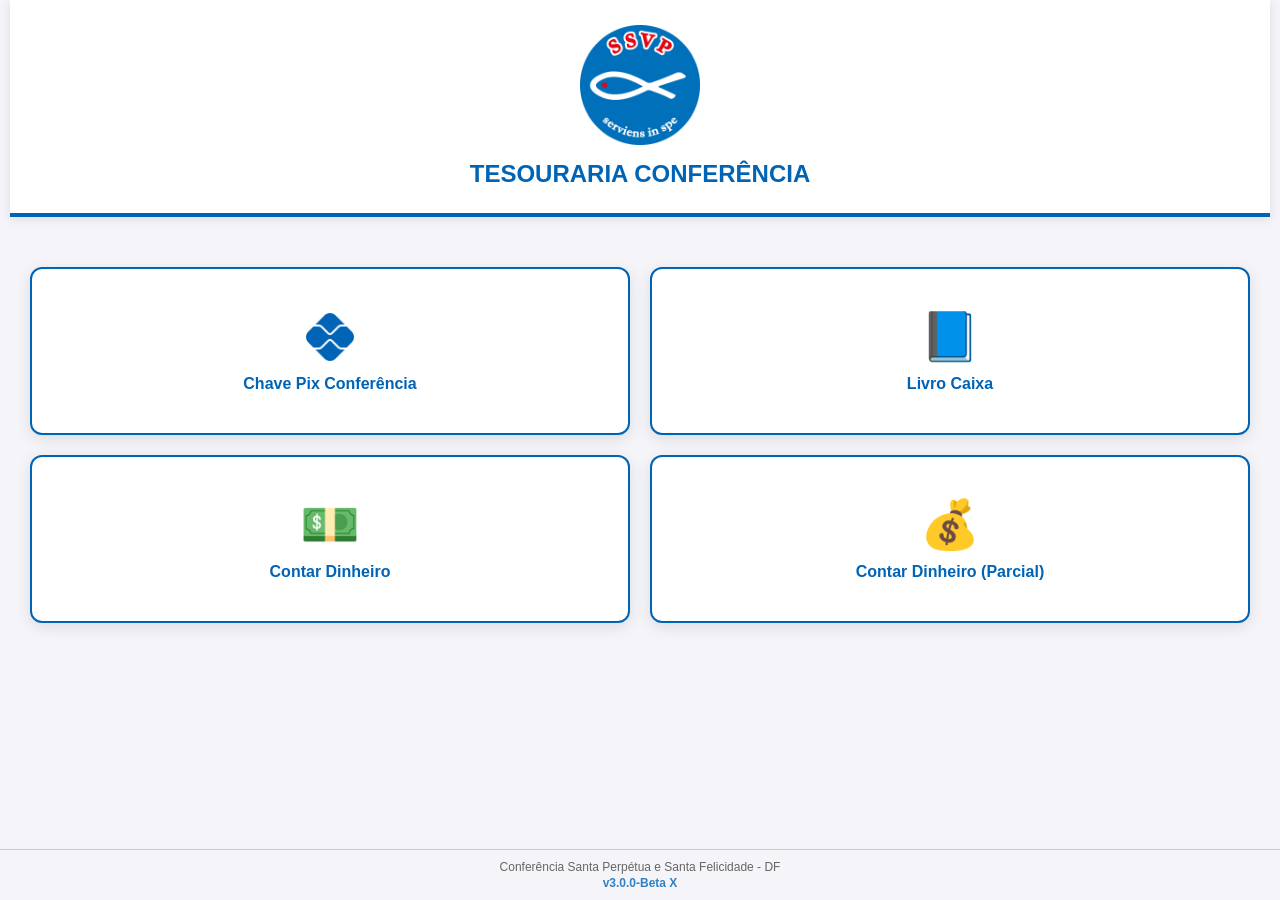
==== index.html @ cc9f3b6e "Incluir o campo beneficiario 2 para que conste na chave PIX digitada ou QR Code" ====
<!DOCTYPE html>
<html lang="pt-br">
<head>
    <meta charset="UTF-8">
    <meta name="mobile-web-app-capable" content="yes">
    <meta name="theme-color" content="#0064b6">
    <meta name="viewport" content="width=device-width, initial-scale=1.0">

    <link rel="icon" type="image/x-icon" href="assets/icons/favicon.ico">
    <!--<link rel="icon" type="image/png" href="assets/icons/favicon.ico">-->
    
    <link rel="apple-touch-icon" href="assets/icons/logo-ssvp-transparente-st_192x192.png">
    <meta name="apple-mobile-web-app-title" content="Tesouraria Conferência">
    <meta name="apple-mobile-web-app-status-bar-style" content="black-translucent">

    <link rel="manifest" href="manifest.json">
    
    <title>Tesouraria Conferência</title>

    <link rel="stylesheet" href="css/base.css">
    <link rel="stylesheet" href="css/layout.css">

    <style>
        .menu-grid {
            display: grid;
            grid-template-columns: 1fr 1fr;
            gap: 20px;
            padding: 20px;
            margin-top: 30px;
        }
        .menu-card {
            background: white;
            border-radius: 12px;
            padding: 40px 10px;
            text-align: center;
            box-shadow: 0 4px 15px rgba(0,0,0,0.1);
            text-decoration: none;
            color: #0064b6;
            font-weight: bold;
            border: 2px solid #0064b6;
        }
        /*.icon-box { font-size: 3rem; margin-bottom: 10px; }*/
        /* Pequeno ajuste na icon-box para centralizar imagens e emojis igualmente */
        .icon-box { 
            font-size: 3rem; 
            margin-bottom: 10px; 
            display: flex;
            justify-content: center;
            align-items: center;
            height: 3.5rem; /* Altura fixa para manter o alinhamento dos textos */
        }
        /* Ajuste para que a imagem do PIX siga o tamanho dos emojis */
        .menu-icon-img {
            width: 3rem;  /* Mesma largura do font-size do icon-box */
            height: 3rem; /* Mesma altura para manter a proporção */
            object-fit: contain;
            vertical-align: middle;
        }
    </style>
</head>
<body>
    <header class="header-principal">
        <div class="header-container-flex">
            <img src="assets/icons/logo-ssvp-global.png" 
                alt="Logo SSVP" 
                class="logo-principal-ssvp">
            
            <div class="header-titulos">
                <h1>Tesouraria Conferência</h1>
                <!--<p>Conferência Santas Perpétua e Felicidade</p>-->
            </div>
        </div>
    </header>

    <main class="menu-grid">
        <a href="chave-pix.html" class="menu-card">
            <div class="icon-box">
                <img src="assets/icons/icons8-pix-50.png" alt="Ícone PIX" class="menu-icon-img">
            </div>
            <span>Chave Pix Conferência</span>
        </a>
        <a href="caixa.html" class="menu-card">
            <div class="icon-box">📘</div>
            <span>Livro Caixa</span>
        </a>
        <a href="contador.html" class="menu-card">
            <div class="icon-box">💵</div>
            <span>Contar Dinheiro</span>
        </a>
        <a href="contador-parcial.html" class="menu-card">
            <div class="icon-box">💰</div>
            <span>Contar Dinheiro (Parcial)</span>
        </a>
    </main>

    <footer class="footer-fixo">
        <div class="footer-content">
            <span>Conferência Santa Perpétua e Santa Felicidade - DF</span>
            <span class="version-tag">v3.0.0-Beta X</span>
        </div>
    </footer>
</body>
</html>
---- css/base.css ----
/*Configurações globais, variáveis e o "esqueleto" básico.*/
:root {
    --primary-blue: #0064b6;
    --error-red: #f56363;
    --bg-gray: #f4f4f9;
    --border-color: #ccc;
}

/* Impede o zoom automático no iOS em campos de formulário */
@media screen and (max-width: 768px) {
    input, select, textarea {
        font-size: 16px !important;
    }
}

body {
    font-family: 'Segoe UI', Tahoma, Geneva, Verdana, sans-serif;
    background-color: var(--bg-gray);
    margin: 0; 
    padding: 10px;
    color: #333;
    padding-bottom: 90px; /* Ajustado para dar folga ao rodapé fixo */
    
    /* Adiciona um preenchimento extra no topo apenas para iPhones */
    padding-top: env(safe-area-inset-top);
}

#message { 
    color: var(--error-red); 
    text-align: center; 
    margin: 10px 0;
    font-weight: bold;
    min-height: 1.2em; /* Mantém o espaço reservado mesmo vazia */
    padding: 0 10px;
    white-space: pre-line;
}
---- css/layout.css ----
/*Cabeçalho, Rodapé e o posicionamento das grandes seções.*/
header {
    display: flex;
    padding: 10px;
}


/* Header Especial da Página Inicial */
.header-principal {
    background-color: #ffffff; /* Fundo branco para destacar a logo colorida */
    padding: 25px 15px;
    border-bottom: 4px solid #0064b6; /* Linha azul característica no rodapé do header */
    text-align: center;
    box-shadow: 0 2px 10px rgba(0,0,0,0.1);
    justify-content: center; /* Centraliza horizontalmente o conteúdo */
}

.header-container-flex {
    display: flex;
    flex-direction: column; /* Organiza logo em cima e texto embaixo no mobile */
    align-items: center;
    gap: 15px;
}

.logo-principal-ssvp {
    width: 120px; /* Tamanho ideal para destaque sem ocupar a tela toda */
    height: auto;
}

.header-titulos h1 {
    color: #0064b6;
    margin: 0;
    font-size: 1.5rem;
    font-weight: 800;
    text-transform: uppercase;
}

.header-titulos p {
    color: #555;
    margin: 5px 0 0 0;
    font-size: 1rem;
    font-weight: 500;
}

.header-content {
    display: flex;
    align-items: center;
    justify-content: space-between; /* Empurra o ícone para a direita */
    width: 100%;
    padding: 0 10px; /* Pequeno respiro nas bordas */
}

.header-icon {
    width: 31px;
    height: 31px;
    border-radius: 4px;
}

.home-link {
    display: inline-flex !important; /* Força a exibição */
    align-items: center;
    justify-content: center;
    min-width: 44px;  /* Área mínima de toque recomendada pela Apple/Google */
    min-height: 44px;
    margin-left: 10px;
    z-index: 999;     /* Garante que fique acima de outros elementos */
}

.home-icon {
    /* Você pode usar um emoji ou se preferir uma imagem */
    filter: drop-shadow(0px 1px 2px rgba(0,0,0,0.2));
}

/* Cor oficial da SSVP no preenchimento do SVG 
.home-icon-svg path {
    fill: #0064b6; 
}*/

.home-icon-svg {
    display: block !important;
    width: 28px;
    height: 28px;
}

.home-icon-svg path {
    fill: #0064b6 !important; 
}

/* Feedback visual simples ao tocar/clicar */
.home-link:active .home-icon-svg {
    transform: scale(0.9); /* Pequeno encolhimento ao tocar */
    opacity: 0.8;
}

.header-content h2 {
    flex-grow: 1; /* Faz o título ocupar o espaço restante */
    margin-left: 10px;
    font-size: 1.2rem; /* Ajuste o tamanho se necessário para mobile */
}

header h2 {
    margin: 0;
    font-size: 1.3em;
    color: var(--primary-blue);
}

.footer-fixo {
    position: fixed;
    bottom: 0;
    left: 0;
    width: 100%;
    background-color: rgba(244, 244, 249, 0.9);
    border-top: 1px solid var(--border-color);
    padding: 10px 0;
    z-index: 1000;
    backdrop-filter: blur(8px);
    -webkit-backdrop-filter: blur(8px);
}

.footer-content {
    display: flex;
    flex-direction: column;
    align-items: center;
    justify-content: center;
    font-size: 0.75em;
    color: #666;
    gap: 2px;
}

.version-tag {
    font-weight: bold;
    color: var(--primary-blue);
    opacity: 0.8;
}

#container-limpar-inicio {
    display: none; /* O JS mudará para 'block' se houver dados */
    margin-top: -10px;
    margin-bottom: 20px;
    text-align: center;
}
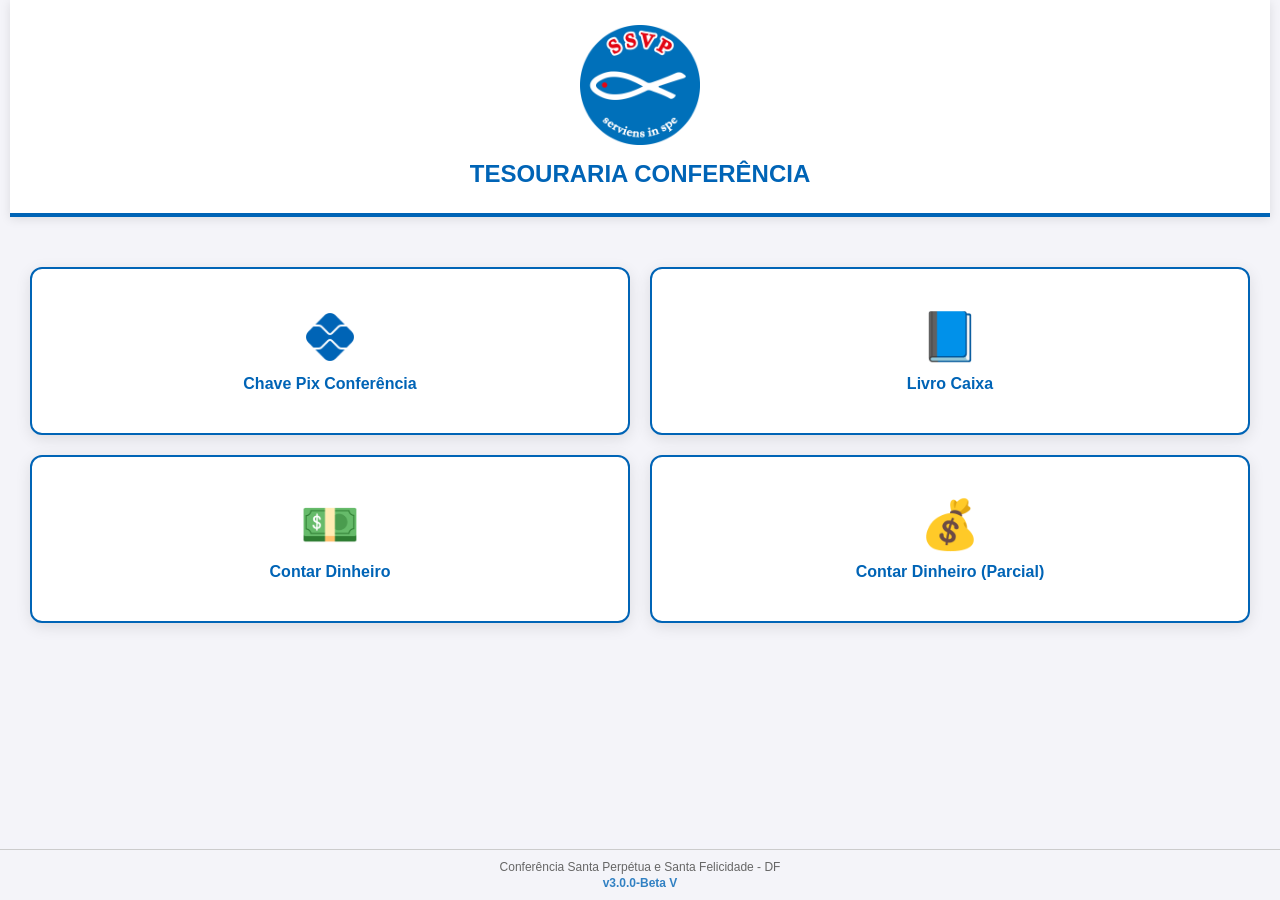
==== commit 6c90c048: "Incluir o campo beneficiario 2 para que conste na chave PIX digitada ou QR Code" ====
--- a/index.html
+++ b/index.html
@@ -96,7 +96,7 @@
     <footer class="footer-fixo">
         <div class="footer-content">
             <span>Conferência Santa Perpétua e Santa Felicidade - DF</span>
-            <span class="version-tag">v3.0.0-Beta X</span>
+            <span class="version-tag">v3.0.0-Beta V</span>
         </div>
     </footer>
 </body>
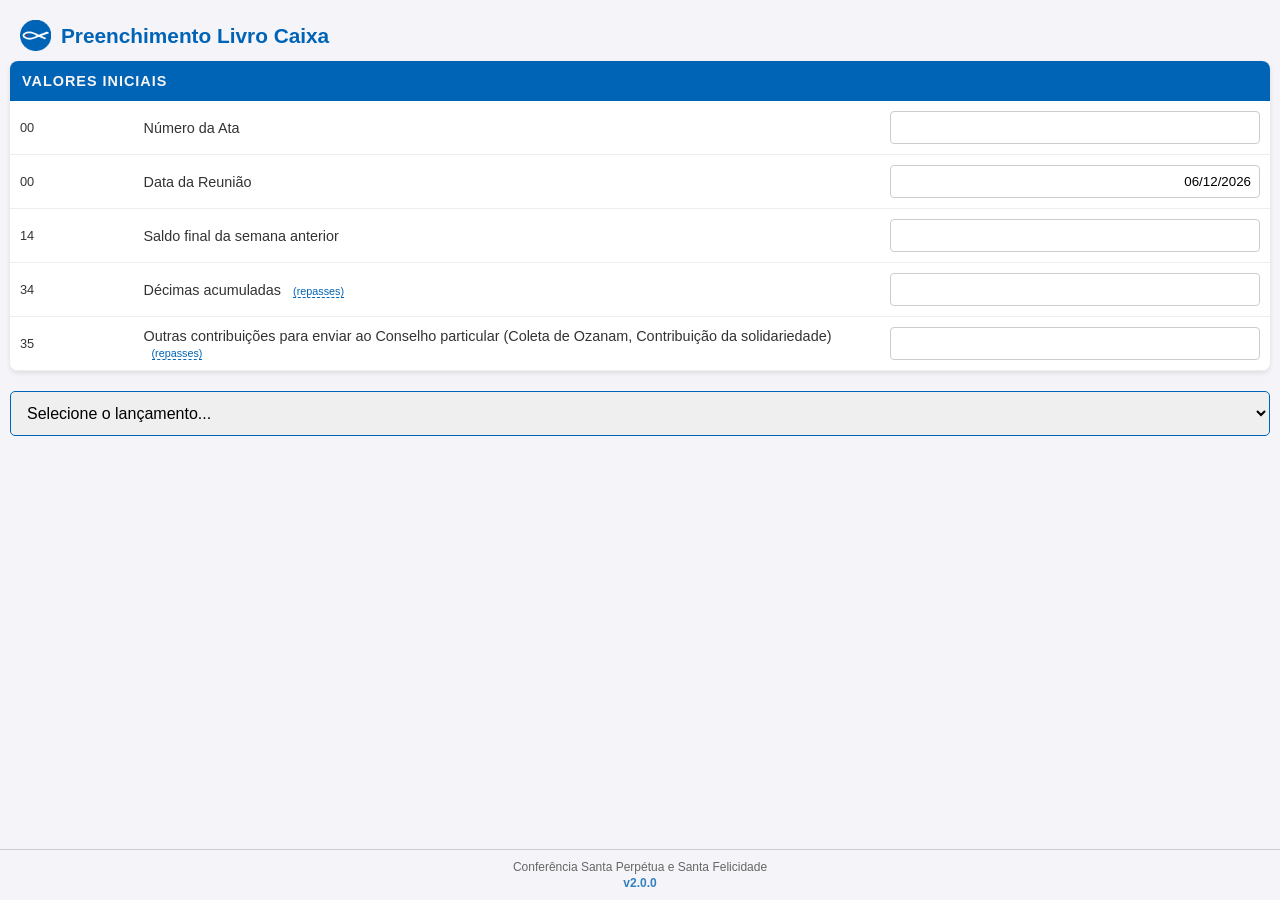
==== commit b9a8f80a: "Revert "Feature/funcionalidade pix"" ====
--- a/index.html
+++ b/index.html
@@ -2,102 +2,330 @@
 <html lang="pt-br">
 <head>
     <meta charset="UTF-8">
-    <meta name="mobile-web-app-capable" content="yes">
-    <meta name="theme-color" content="#0064b6">
     <meta name="viewport" content="width=device-width, initial-scale=1.0">
-
-    <link rel="icon" type="image/x-icon" href="assets/icons/favicon.ico">
-    <!--<link rel="icon" type="image/png" href="assets/icons/favicon.ico">-->
-    
-    <link rel="apple-touch-icon" href="assets/icons/logo-ssvp-transparente-st_192x192.png">
-    <meta name="apple-mobile-web-app-title" content="Tesouraria Conferência">
-    <meta name="apple-mobile-web-app-status-bar-style" content="black-translucent">
-
-    <link rel="manifest" href="manifest.json">
-    
-    <title>Tesouraria Conferência</title>
-
+    <title>Livro Caixa SSVP</title>
     <link rel="stylesheet" href="css/base.css">
     <link rel="stylesheet" href="css/layout.css">
-
-    <style>
-        .menu-grid {
-            display: grid;
-            grid-template-columns: 1fr 1fr;
-            gap: 20px;
-            padding: 20px;
-            margin-top: 30px;
-        }
-        .menu-card {
-            background: white;
-            border-radius: 12px;
-            padding: 40px 10px;
-            text-align: center;
-            box-shadow: 0 4px 15px rgba(0,0,0,0.1);
-            text-decoration: none;
-            color: #0064b6;
-            font-weight: bold;
-            border: 2px solid #0064b6;
-        }
-        /*.icon-box { font-size: 3rem; margin-bottom: 10px; }*/
-        /* Pequeno ajuste na icon-box para centralizar imagens e emojis igualmente */
-        .icon-box { 
-            font-size: 3rem; 
-            margin-bottom: 10px; 
-            display: flex;
-            justify-content: center;
-            align-items: center;
-            height: 3.5rem; /* Altura fixa para manter o alinhamento dos textos */
-        }
-        /* Ajuste para que a imagem do PIX siga o tamanho dos emojis */
-        .menu-icon-img {
-            width: 3rem;  /* Mesma largura do font-size do icon-box */
-            height: 3rem; /* Mesma altura para manter a proporção */
-            object-fit: contain;
-            vertical-align: middle;
-        }
-    </style>
+    <link rel="stylesheet" href="css/components.css">
+    <link rel="stylesheet" href="css/tables.css">
+    <link rel="manifest" href="manifest.json">
+    <link rel="icon" type="image/png" href="assets/icons/favicon.ico">
+    <link rel="icon" type="image/x-icon" href="assets/icons/favicon.ico">
+    <meta name="mobile-web-app-capable" content="yes">
+    <meta name="apple-mobile-web-app-status-bar-style" content="black-translucent">
+    <meta name="theme-color" content="#0064b6">
 </head>
 <body>
-    <header class="header-principal">
-        <div class="header-container-flex">
-            <img src="assets/icons/logo-ssvp-global.png" 
-                alt="Logo SSVP" 
-                class="logo-principal-ssvp">
-            
-            <div class="header-titulos">
-                <h1>Tesouraria Conferência</h1>
-                <!--<p>Conferência Santas Perpétua e Felicidade</p>-->
-            </div>
-        </div>
+    <header>
+        <div class="header-content">
+            <img src="assets/icons/favicon.ico" alt="Ícone SSVP" class="header-icon">
+            <h2>Preenchimento Livro Caixa</h2>
+        </div>
+        <input type="hidden" id="initial-state" value="1">
     </header>
 
-    <main class="menu-grid">
-        <a href="chave-pix.html" class="menu-card">
-            <div class="icon-box">
-                <img src="assets/icons/icons8-pix-50.png" alt="Ícone PIX" class="menu-icon-img">
-            </div>
-            <span>Chave Pix Conferência</span>
-        </a>
-        <a href="caixa.html" class="menu-card">
-            <div class="icon-box">📘</div>
-            <span>Livro Caixa</span>
-        </a>
-        <a href="contador.html" class="menu-card">
-            <div class="icon-box">💵</div>
-            <span>Contar Dinheiro</span>
-        </a>
-        <a href="contador-parcial.html" class="menu-card">
-            <div class="icon-box">💰</div>
-            <span>Contar Dinheiro (Parcial)</span>
-        </a>
+    <main id="main-container">
+        <section id="reuniao-passada-table" class="responsive-table">
+            <div class="table-header">
+                VALORES INICIAIS
+            </div>
+            <div class="table-row">
+                <div class="h-col1">00</div>
+                <div class="table-item-desc">Número da Ata</div>
+                <div class="table-item-val"><input type="number" id="vf40" class="valor" inputmode="numeric"></div>
+            </div>
+            <div class="table-row">
+                <div class="h-col1">00</div>
+                <div class="table-item-desc">Data da Reunião</div>
+                <div class="table-item-val">
+                    <input type="text" id="vf41" class="valor" maxlength="10" 
+                        placeholder="dd/mm/aaaa" inputmode="numeric" autocomplete="off">
+                </div>
+            </div>
+            <div class="table-row">
+                <div class="h-col1">14</div>
+                <div class="table-item-desc">Saldo final da semana anterior</div>
+                <div class="table-item-val"><input type="text" id="vf37" class="valor input-mask" inputmode="numeric"></div>
+            </div>
+            <div class="table-row">
+                <div class="h-col1">34</div>
+                <div class="table-item-desc">
+                    Décimas acumuladas <a href="#" id="link-repasse-38" class="link-small">(repasses)</a>
+                </div>
+                <div class="table-item-val"><input type="text" id="vf38" class="valor input-mask" inputmode="numeric"></div>
+            </div>
+            <div id="field-38a" class="table-row row-repasse" style="display: none;">
+                <div class="h-col1">R</div>
+                <div class="table-item-desc">Repasse valores décimas ao conselho</div>
+                <div class="table-item-val">
+                    <input type="text" id="vf38a" class="valor input-mask" inputmode="numeric">
+                </div>
+            </div>
+            <div class="table-row">
+                <div class="h-col1">35</div>
+                <div class="table-item-desc">
+                    Outras contribuições para enviar ao Conselho particular (Coleta de Ozanam, Contribuição da solidariedade)
+                    <a href="#" id="link-repasse-39" class="link-small">(repasses)</a>
+                </div>
+                <div class="table-item-val"><input type="text" id="vf39" class="valor input-mask" inputmode="numeric"></div>
+            </div>
+            <div id="field-39a" class="table-row row-repasse" style="display: none;">
+                <div class="h-col1">R</div>
+                <div class="table-item-desc">Repasse valores contribuições ao conselho</div>
+                <div class="table-item-val">
+                    <input type="text" id="vf39a" class="valor input-mask" inputmode="numeric">
+                </div>
+            </div>
+        </section>
+
+        <div id="message" style="display:none"></div>
+
+        <section id="receita-table" class="responsive-table" style="display:none">
+            <div class="table-header">
+                RECEITAS
+            </div>
+            <div id="field-1" class="table-row" style="display:none">
+                <div class="h-col1">01</div>
+                <div class="table-item-desc">Coleta na reunião</div>
+                <div class="table-item-val"><input type="text" id="vf1" class="valor input-mask" inputmode="numeric"></div>
+            </div>
+            <div id="field-2" class="table-row" style="display:none">
+                <div class="h-col1">02</div>
+                <div class="table-item-desc">Subscritores e Benfeitores</div>
+                <div class="table-item-val"><input type="text" id="vf2" class="valor input-mask" inputmode="numeric"></div>
+            </div>
+            <div id="field-3" class="table-row" style="display:none">
+                <div class="h-col1">03</div>
+                <div class="table-item-desc">Doações recebidas</div>
+                <div class="table-item-val"><input type="text" id="vf3" class="valor input-mask" inputmode="numeric"></div>
+            </div>
+            <div id="field-4" class="table-row" style="display:none">
+                <div class="h-col1">04</div>
+                <div class="table-item-desc"> Resultados Líquidos c/ realização de eventos (rifas, bazar, almoços etc)</div>
+                <div class="table-item-val"><input type="text" id="vf4" class="valor input-mask" inputmode="numeric"></div>
+            </div>
+            <div id="field-5" class="table-row" style="display:none">
+                <div class="h-col1">05</div>
+                <div class="table-item-desc">Outras receitas sujeitas a Décimas</div>
+                <div class="table-item-val"><input type="text" id="vf5" class="valor input-mask" inputmode="numeric"></div>
+            </div>
+            <div id="field-6" class="table-row auto-field" style="display:none">
+                <div class="h-col1">06</div>
+                <div class="table-item-desc">Subtotal Base Décima</div>
+                <div class="table-item-val"><input type="text" id="vf6" class="valor" disabled></div>
+            </div>
+            <div id="field-7" class="table-row" style="display:none">
+                <div class="h-col1">07</div>
+                <div class="table-item-desc">Subvençãoo ofical dos Poderes Públicos</div>
+                <div class="table-item-val"><input type="text" id="vf7" class="valor input-mask" inputmode="numeric"></div>
+            </div>
+            <div id="field-8" class="table-row" style="display:none">
+                <div class="h-col1">08</div>
+                <div class="table-item-desc">Contribuição da sociedade e Coleta da Ozanam</div>
+                <div class="table-item-val"><input type="text" id="vf8" class="valor input-mask" inputmode="numeric"></div>
+            </div>
+            <div id="field-9" class="table-row" style="display:none">
+                <div class="h-col1">09</div>
+                <div class="table-item-desc">União Fraternal</div>
+                <div class="table-item-val"><input type="text" id="vf9" class="valor input-mask" inputmode="numeric"></div>
+            </div>
+            <div id="field-10" class="table-row" style="display:none">
+                <div class="h-col1">10</div>
+                <div class="table-item-desc">Outros 1 (Receita)</div>
+                <div class="table-item-val"><input type="text" id="vf10" class="valor input-mask" inputmode="numeric"></div>
+            </div>
+            <div id="field-11" class="table-row" style="display:none">
+                <div class="h-col1">11</div>
+                <div class="table-item-desc">Outros 2 (Receita)</div>
+                <div class="table-item-val"><input type="text" id="vf11" class="valor input-mask" inputmode="numeric"></div>
+            </div>
+            <div id="field-12" class="table-row" style="display:none">
+                <div class="h-col1">12</div>
+                <div class="table-item-desc">Recebimentos para repasses (exclusivamente em R$)</div>
+                <div class="table-item-val"><input type="text" id="vf12" class="valor input-mask" inputmode="numeric"></div>
+            </div>
+            <div class="bloco-fechamento-receita">
+                <div id="field-13" class="table-row auto-field" style="display:none">
+                    <div class="h-col1">13</div>
+                    <div class="table-item-desc">Soma Receita Semana</div>
+                    <div class="table-item-val"><input type="text" id="vf13" class="valor" disabled></div>
+                </div>
+                <div id="field-14" class="table-row">
+                    <div class="h-col1">14</div>
+                    <div class="table-item-desc">Saldo Semana Anterior</div>
+                    <div class="table-item-val"><input type="text" id="vf14" class="valor input-mask"></div>
+                </div>
+                <div id="field-15" class="table-row" style="display:none">
+                    <div class="h-col1">15</div>
+                    <div class="table-item-desc">Balanço Total</div>
+                    <div class="table-item-val"><input type="text" id="vf15" class="valor" disabled></div>
+                </div>
+            </div>
+        </section>
+
+        <section id="despesa-table" class="responsive-table" style="display: none;">
+            <div class="table-header">
+                DESPESAS
+            </div>
+            <div id="field-16" class="table-row" style="display: none;">
+                <div class="h-col1">16</div>
+                <div class="table-item-desc">Cestas básicas / Higiene / Limpeza</div>
+                <div class="table-item-val"><input type="text" id="vf16" class="valor input-mask" inputmode="numeric"></div>
+            </div>
+            <div id="field-17" class="table-row" style="display: none;">
+                <div class="h-col1">17</div>
+                <div class="table-item-desc">Moradia dos assistidos</div>
+                <div class="table-item-val"><input type="text" id="vf17" class="valor input-mask" inputmode="numeric"></div>
+            </div>
+            <div id="field-18" class="table-row" style="display: none;">
+                <div class="h-col1">18</div>
+                <div class="table-item-desc">Contas dos assistidos (Água/Luz)</div>
+                <div class="table-item-val"><input type="text" id="vf18" class="valor input-mask" inputmode="numeric"></div>
+            </div>
+            <div id="field-19" class="table-row" style="display: none;">
+                <div class="h-col1">19</div>
+                <div class="table-item-desc">Obras especiais</div>
+                <div class="table-item-val"><input type="text" id="vf19" class="valor input-mask" inputmode="numeric"></div>
+            </div>
+            <div id="field-20" class="table-row" style="display: none;">
+                <div class="h-col1">20</div>
+                <div class="table-item-desc">União Fraternal (Saída)</div>
+                <div class="table-item-val"><input type="text" id="vf20" class="valor input-mask" inputmode="numeric"></div>
+            </div>
+            <div id="field-21" class="table-row" style="display: none;">
+                <div class="h-col1">21</div>
+                <div class="table-item-desc">Outros 1 (Despesa)</div>
+                <div class="table-item-val"><input type="text" id="vf21" class="valor input-mask" inputmode="numeric"></div>
+            </div>
+            <div id="field-22" class="table-row" style="display: none;">
+                <div class="h-col1">22</div>
+                <div class="table-item-desc">Outros 2 (Despesa)</div>
+                <div class="table-item-val"><input type="text" id="vf22" class="valor input-mask" inputmode="numeric"></div>
+            </div>
+            <div id="field-23" class="table-row" style="display: none;">
+                <div class="h-col1">23</div>
+                <div class="table-item-desc">Despesas administrativas / Consumo</div>
+                <div class="table-item-val"><input type="text" id="vf23" class="valor input-mask" inputmode="numeric"></div>
+            </div>
+            <div id="field-24" class="table-row" style="display: none;">
+                <div class="h-col1">24</div>
+                <div class="table-item-desc">Décimas pagas ao C.P.</div>
+                <div class="table-item-val"><input type="text" id="vf24" class="valor" disabled></div>
+            </div>
+            <div id="field-25" class="table-row" style="display: none;">
+                <div class="h-col1">25</div>
+                <div class="table-item-desc">Outros 3</div>
+                <div class="table-item-val"><input type="text" id="vf25" class="valor input-mask" inputmode="numeric"></div>
+            </div>
+            <div id="field-26" class="table-row" style="display: none;">
+                <div class="h-col1">26</div>
+                <div class="table-item-desc">Repasse da contribuição da solidariedade e da coleta de Ozanan (Linha 8)</div>
+                <div class="table-item-val"><input type="text" id="vf26" class="valor" disabled></div>
+            </div>
+            <div id="field-27" class="table-row" style="display: none;">
+                <div class="h-col1">27</div>
+                <div class="table-item-desc">Repasse referente a linha 12</div>
+                <div class="table-item-val"><input type="text" id="vf27" class="valor" disabled></div>
+            </div>
+            <div class="bloco-fechamento-despesa">
+                <div id="field-28" class="table-row" style="display: none;">
+                    <div class="h-col1">28</div>
+                    <div class="table-item-desc">Soma das Despesas da Semana</div>
+                    <div class="table-item-val"><input type="text" id="vf28" class="valor" disabled></div>
+                </div>
+                <div id="field-29" class="table-row" style="display: none;">
+                    <div class="h-col1">29</div>
+                    <div class="table-item-desc">Saldo Final Semana Atual</div>
+                    <div class="table-item-val"><input type="text" id="vf29" class="valor" disabled></div>
+                </div>
+                <div id="field-30" class="table-row" style="display: none;">
+                    <div class="h-col1">30</div>
+                    <div class="table-item-desc">Balanço</div>
+                    <div class="table-item-val"><input type="text" id="vf30" class="valor" disabled></div>
+                </div>
+            </div>
+        </section>
+
+        <section id="resumo-table" class="responsive-table" style="display: none;">
+            <div class="table-header">
+                RESUMO SITUAÇÃO CAIXA
+            </div>
+            <div id="field-34" class="table-row">
+                <div class="h-col1">34</div>
+                <div class="table-item-desc">Décimas a enviar ao C.P. <span id="accumulatedTenth" style="font-size: 0.8em; color: gray;"></span></div>
+                <div class="table-item-val"><input type="text" id="vf34" class="valor" disabled></div>
+            </div>
+            <div id="field-35" class="table-row" style="display: none;">
+                <div class="h-col1">35</div>
+                <div class="table-item-desc">Outros repasses (Ozanam/Solidariedade)</div>
+                <div class="table-item-val"><input type="text" id="vf35" class="valor" disabled></div>
+            </div>
+            <div id="field-36" class="table-row" style="display: none;">
+                <div class="h-col1">36</div>
+                <div class="table-item-desc">Total Recursos em Tesouraria</div>
+                <div class="table-item-val"><input type="text" id="vf36" class="valor" disabled></div>
+            </div>
+        </section>
+
+        <section class="chose-section">
+            <select id="cbx-fields">
+                <option value="field-0" disabled selected>Selecione o lançamento...</option>
+                <optgroup label="Receitas">
+                    <option  value="field-1">01 - Coleta na reunião</option>
+                    <option  value="field-2">02 - Subscritores/benf</option>
+                    <option  value="field-3">03 - Outras doações...</option>
+                    <option  value="field-4">04 - Result. Li. (Bazar)</option>
+                    <option  value="field-5">05 - Outras Receita 1/10</option>
+                    <option  value="field-7">07 - Subvenção oficial</option>
+                    <option  value="field-8">08 - Solidaridade/Ozanam</option>
+                    <option  value="field-9">09 - União Fraternal</option>
+                    <option value="field-10">10 - Outros (Receita 1)</option>
+                    <option value="field-11">11 - Outros (Receita 2)</option>
+                    <option value="field-12">12 - Recebi. repasses R$</option>
+                </optgroup>
+                <optgroup label="======== Despesas ========">
+                    <option value="field-16">16 - Cestas básicas out.</option>
+                    <option value="field-17">17 - Moradia assistidos</option>
+                    <option value="field-18">18 - Contas assistidos</option>
+                    <option value="field-19">19 - Obras especiais</option>
+                    <option value="field-20">20 - União Fraternal</option>
+                    <option value="field-21">21 - Outras despesas 1</option>
+                    <option value="field-22">22 - Outras despesas 2</option>
+                    <option value="field-23">23 - Despesas administ.</option>
+                    <option value="field-25">25 - Outros (Despesa 3)</option>
+                </optgroup>
+            </select>
+        </section>
+
+        <div class="actions">
+            <button id="btn-consolidar" style="display:none">Calcular Lançamentos</button>
+            <button id="btn-whatsapp" class="btn-success" style="display:none">Enviar Relatório WhatsApp</button>
+            <button id="btn-limpar-todos" class="btn-danger" style="display:none">Encerrar</button>
+        </div>
+        <div id="container-limpar-inicio">
+            <button id="btn-limpar-inicio" class="btn-secondary">
+                Limpar Valores Iniciais
+            </button>
+        </div>
     </main>
 
     <footer class="footer-fixo">
         <div class="footer-content">
-            <span>Conferência Santa Perpétua e Santa Felicidade - DF</span>
-            <span class="version-tag">v3.0.0-Beta V</span>
+            <span>Conferência Santa Perpétua e Santa Felicidade</span>
+            <span class="version-tag">v2.0.0</span>
         </div>
     </footer>
+    
+    <script type="module" src="js/script.js"></script>
+    <div id="modal-confirm" class="modal-overlay" style="display: none;">
+        <div class="modal-content">
+            <h3>Encerrar?</h3>
+            <p>Deseja realmente encerrar o preenchimento?</p>
+            <div class="modal-buttons">
+                <button id="btn-confirm-cancel" class="btn-secondary">Cancelar</button>
+                <button id="btn-confirm-yes" class="btn-danger">Sim, Limpar</button>
+            </div>
+        </div>
+    </div>
 </body>
 </html>
--- a/css/base.css
+++ b/css/base.css
@@ -20,9 +20,6 @@
     padding: 10px;
     color: #333;
     padding-bottom: 90px; /* Ajustado para dar folga ao rodapé fixo */
-    
-    /* Adiciona um preenchimento extra no topo apenas para iPhones */
-    padding-top: env(safe-area-inset-top);
 }
 
 #message { 
--- a/css/layout.css
+++ b/css/layout.css
@@ -4,98 +4,16 @@
     padding: 10px;
 }
 
-
-/* Header Especial da Página Inicial */
-.header-principal {
-    background-color: #ffffff; /* Fundo branco para destacar a logo colorida */
-    padding: 25px 15px;
-    border-bottom: 4px solid #0064b6; /* Linha azul característica no rodapé do header */
-    text-align: center;
-    box-shadow: 0 2px 10px rgba(0,0,0,0.1);
-    justify-content: center; /* Centraliza horizontalmente o conteúdo */
-}
-
-.header-container-flex {
-    display: flex;
-    flex-direction: column; /* Organiza logo em cima e texto embaixo no mobile */
-    align-items: center;
-    gap: 15px;
-}
-
-.logo-principal-ssvp {
-    width: 120px; /* Tamanho ideal para destaque sem ocupar a tela toda */
-    height: auto;
-}
-
-.header-titulos h1 {
-    color: #0064b6;
-    margin: 0;
-    font-size: 1.5rem;
-    font-weight: 800;
-    text-transform: uppercase;
-}
-
-.header-titulos p {
-    color: #555;
-    margin: 5px 0 0 0;
-    font-size: 1rem;
-    font-weight: 500;
-}
-
 .header-content {
     display: flex;
     align-items: center;
-    justify-content: space-between; /* Empurra o ícone para a direita */
-    width: 100%;
-    padding: 0 10px; /* Pequeno respiro nas bordas */
+    gap: 10px;
 }
 
 .header-icon {
     width: 31px;
     height: 31px;
     border-radius: 4px;
-}
-
-.home-link {
-    display: inline-flex !important; /* Força a exibição */
-    align-items: center;
-    justify-content: center;
-    min-width: 44px;  /* Área mínima de toque recomendada pela Apple/Google */
-    min-height: 44px;
-    margin-left: 10px;
-    z-index: 999;     /* Garante que fique acima de outros elementos */
-}
-
-.home-icon {
-    /* Você pode usar um emoji ou se preferir uma imagem */
-    filter: drop-shadow(0px 1px 2px rgba(0,0,0,0.2));
-}
-
-/* Cor oficial da SSVP no preenchimento do SVG 
-.home-icon-svg path {
-    fill: #0064b6; 
-}*/
-
-.home-icon-svg {
-    display: block !important;
-    width: 28px;
-    height: 28px;
-}
-
-.home-icon-svg path {
-    fill: #0064b6 !important; 
-}
-
-/* Feedback visual simples ao tocar/clicar */
-.home-link:active .home-icon-svg {
-    transform: scale(0.9); /* Pequeno encolhimento ao tocar */
-    opacity: 0.8;
-}
-
-.header-content h2 {
-    flex-grow: 1; /* Faz o título ocupar o espaço restante */
-    margin-left: 10px;
-    font-size: 1.2rem; /* Ajuste o tamanho se necessário para mobile */
 }
 
 header h2 {
--- a/css/components.css
+++ b/css/components.css
@@ -0,0 +1,128 @@
+/* Inputs de valor */
+input.valor {
+    width: 100%;
+    padding: 8px;
+    border: 1px solid var(--border-color);
+    border-radius: 4px;
+    text-align: right;
+    box-sizing: border-box;
+}
+
+input:disabled { 
+    background: #e9ecef; 
+    color: #495057; 
+}
+
+/* Menu de Seleção */
+select {
+    width: 100%;
+    padding: 12px;
+    border-radius: 5px;
+    border: 1px solid var(--primary-blue);
+    font-size: 16px;
+    margin-bottom: 20px;
+}
+
+/* Botões */
+button {
+    width: 100%;
+    padding: 15px;
+    background: var(--primary-blue);
+    color: white;
+    border: none;
+    border-radius: 5px;
+    font-weight: bold;
+    margin-top: 10px;
+    cursor: pointer;
+}
+
+.btn-success { background-color: #25d366; color: white; }
+.btn-success:active { background-color: #128c7e; }
+
+.btn-danger { background: var(--error-red); }
+
+.actions { margin-top: 20px; }
+
+/*CSS para formatar modais*/
+.modal-overlay {
+    position: fixed;
+    top: 0;
+    left: 0;
+    width: 100%;
+    height: 100%;
+    background: rgba(0, 0, 0, 0.6);
+    display: flex;
+    justify-content: center;
+    align-items: center;
+    z-index: 1000;
+}
+
+.modal-content {
+    background: white;
+    padding: 20px;
+    border-radius: 12px;
+    width: 90%;
+    max-width: 400px;
+    text-align: center;
+    box-shadow: 0 4px 15px rgba(0,0,0,0.2);
+    animation: scaleIn 0.2s ease-out;
+}
+
+@keyframes scaleIn {
+    from { transform: scale(0.9); opacity: 0; }
+    to { transform: scale(1); opacity: 1; }
+}
+
+.modal-buttons {
+    display: flex;
+    gap: 10px;
+    margin-top: 20px;
+    justify-content: center;
+}
+
+.btn-secondary {
+    background: #e0e0e0;
+    border: none;
+    padding: 10px 20px;
+    border-radius: 8px;
+    cursor: pointer;
+}
+
+/* Garanta que o .btn-danger já exista ou use este: */
+.btn-danger {
+    background: #d9534f;
+    color: white;
+    border: none;
+    padding: 10px 20px;
+    border-radius: 8px;
+    cursor: pointer;
+}
+
+#btn-limpar-inicio {
+    width: auto;             /* Não ocupa a largura toda */
+    display: inline-block;   /* Permite centralizar */
+    padding: 8px 16px;       /* Um pouco menor que os botões principais */
+    font-size: 0.85em;
+    background-color: #f8f9fa;
+    color: #666;
+    border: 1px dashed var(--border-color);
+    margin: 0 auto;
+}
+
+#btn-limpar-inicio:active {
+    background-color: #e2e6ea;
+}
+
+.link-small {
+    font-size: 0.75em;
+    color: var(--primary-blue);
+    text-decoration: none;
+    margin-left: 8px;
+    border-bottom: 1px dashed var(--primary-blue);
+    cursor: pointer;
+}
+
+.link-small:hover {
+    color: var(--error-red);
+    border-bottom-color: var(--error-red);
+}
--- a/css/tables.css
+++ b/css/tables.css
@@ -0,0 +1,55 @@
+/*Toda a estrutura visual das tabelas de dados.*/
+.responsive-table {
+    background: #fff;
+    border-radius: 8px;
+    overflow: hidden;
+    box-shadow: 0 2px 5px rgba(0,0,0,0.1);
+    margin-bottom: 20px;
+}
+
+.table-header {
+    background-color: var(--primary-blue);
+    color: #f6f4f4;
+    display: flex;
+    font-weight: bold;
+    padding: 12px;
+    font-size: 0.9em;
+    letter-spacing: 1px;
+}
+
+.table-row {
+    display: flex;
+    align-items: center;
+    padding: 10px;
+    border-bottom: 1px solid #eee;
+}
+
+/* Estilo para as linhas de Repasse (38a e 39a) */
+.row-repasse {
+    background-color: rgba(245, 99, 99, 0.03); /* Fundo avermelhado sutil */
+}
+
+/* Estilo para a descrição dentro da linha de repasse */
+.row-repasse .table-item-desc {
+    font-style: italic;
+    font-size: 0.9em;
+}
+
+/*Remover a borda de baixo da última linha do bloco para ficar mais limpo */
+.bloco-fechamento-receita .table-row:last-child,
+.bloco-fechamento-despesa .table-row:last-child {
+    border-bottom: none;
+}
+
+.h-col1 { width: 10%; font-size: 0.8em; }
+.table-item-desc { width: 60%; padding-right: 5px; font-size: 0.9em; }
+.table-item-val { width: 30%; }
+
+/* Destaque para os Totais (Respiro visual e auxilio no preenchimento do livro) */
+.bloco-fechamento-receita {
+    background-color: rgba(0, 100, 182, 0.05); /* Opcional: um fundo bem leve para diferenciar */
+}
+
+.bloco-fechamento-despesa {
+    background-color: rgba(245, 99, 99, 0.05); /* Opcional: um fundo leve avermelhado */
+}
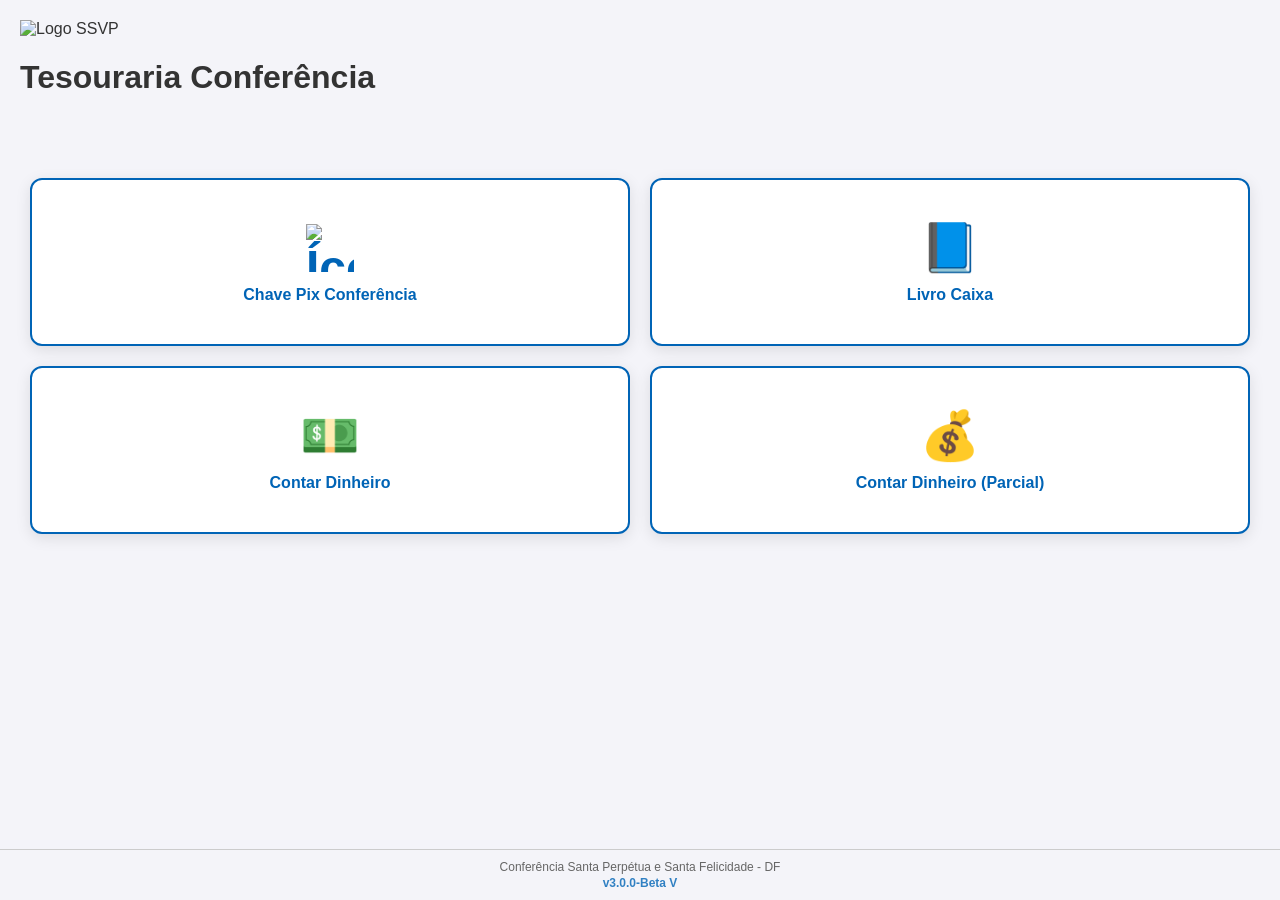
==== commit defbfa6a: "Merge pull request #23 from lordejonas/FEATURE/funcionalidade_pix REverter o campo beneficiario 2 pa" ====
--- a/index.html
+++ b/index.html
@@ -2,330 +2,102 @@
 <html lang="pt-br">
 <head>
     <meta charset="UTF-8">
+    <meta name="mobile-web-app-capable" content="yes">
+    <meta name="theme-color" content="#0064b6">
     <meta name="viewport" content="width=device-width, initial-scale=1.0">
-    <title>Livro Caixa SSVP</title>
+
+    <link rel="icon" type="image/x-icon" href="assets/icons/favicon.ico">
+    <!--<link rel="icon" type="image/png" href="assets/icons/favicon.ico">-->
+    
+    <link rel="apple-touch-icon" href="assets/icons/logo-ssvp-transparente-st_192x192.png">
+    <meta name="apple-mobile-web-app-title" content="Tesouraria Conferência">
+    <meta name="apple-mobile-web-app-status-bar-style" content="black-translucent">
+
+    <link rel="manifest" href="manifest.json">
+    
+    <title>Tesouraria Conferência</title>
+
     <link rel="stylesheet" href="css/base.css">
     <link rel="stylesheet" href="css/layout.css">
-    <link rel="stylesheet" href="css/components.css">
-    <link rel="stylesheet" href="css/tables.css">
-    <link rel="manifest" href="manifest.json">
-    <link rel="icon" type="image/png" href="assets/icons/favicon.ico">
-    <link rel="icon" type="image/x-icon" href="assets/icons/favicon.ico">
-    <meta name="mobile-web-app-capable" content="yes">
-    <meta name="apple-mobile-web-app-status-bar-style" content="black-translucent">
-    <meta name="theme-color" content="#0064b6">
+
+    <style>
+        .menu-grid {
+            display: grid;
+            grid-template-columns: 1fr 1fr;
+            gap: 20px;
+            padding: 20px;
+            margin-top: 30px;
+        }
+        .menu-card {
+            background: white;
+            border-radius: 12px;
+            padding: 40px 10px;
+            text-align: center;
+            box-shadow: 0 4px 15px rgba(0,0,0,0.1);
+            text-decoration: none;
+            color: #0064b6;
+            font-weight: bold;
+            border: 2px solid #0064b6;
+        }
+        /*.icon-box { font-size: 3rem; margin-bottom: 10px; }*/
+        /* Pequeno ajuste na icon-box para centralizar imagens e emojis igualmente */
+        .icon-box { 
+            font-size: 3rem; 
+            margin-bottom: 10px; 
+            display: flex;
+            justify-content: center;
+            align-items: center;
+            height: 3.5rem; /* Altura fixa para manter o alinhamento dos textos */
+        }
+        /* Ajuste para que a imagem do PIX siga o tamanho dos emojis */
+        .menu-icon-img {
+            width: 3rem;  /* Mesma largura do font-size do icon-box */
+            height: 3rem; /* Mesma altura para manter a proporção */
+            object-fit: contain;
+            vertical-align: middle;
+        }
+    </style>
 </head>
 <body>
-    <header>
-        <div class="header-content">
-            <img src="assets/icons/favicon.ico" alt="Ícone SSVP" class="header-icon">
-            <h2>Preenchimento Livro Caixa</h2>
+    <header class="header-principal">
+        <div class="header-container-flex">
+            <img src="assets/icons/logo-ssvp-global.png" 
+                alt="Logo SSVP" 
+                class="logo-principal-ssvp">
+            
+            <div class="header-titulos">
+                <h1>Tesouraria Conferência</h1>
+                <!--<p>Conferência Santas Perpétua e Felicidade</p>-->
+            </div>
         </div>
-        <input type="hidden" id="initial-state" value="1">
     </header>
 
-    <main id="main-container">
-        <section id="reuniao-passada-table" class="responsive-table">
-            <div class="table-header">
-                VALORES INICIAIS
+    <main class="menu-grid">
+        <a href="chave-pix.html" class="menu-card">
+            <div class="icon-box">
+                <img src="assets/icons/icons8-pix-50.png" alt="Ícone PIX" class="menu-icon-img">
             </div>
-            <div class="table-row">
-                <div class="h-col1">00</div>
-                <div class="table-item-desc">Número da Ata</div>
-                <div class="table-item-val"><input type="number" id="vf40" class="valor" inputmode="numeric"></div>
-            </div>
-            <div class="table-row">
-                <div class="h-col1">00</div>
-                <div class="table-item-desc">Data da Reunião</div>
-                <div class="table-item-val">
-                    <input type="text" id="vf41" class="valor" maxlength="10" 
-                        placeholder="dd/mm/aaaa" inputmode="numeric" autocomplete="off">
-                </div>
-            </div>
-            <div class="table-row">
-                <div class="h-col1">14</div>
-                <div class="table-item-desc">Saldo final da semana anterior</div>
-                <div class="table-item-val"><input type="text" id="vf37" class="valor input-mask" inputmode="numeric"></div>
-            </div>
-            <div class="table-row">
-                <div class="h-col1">34</div>
-                <div class="table-item-desc">
-                    Décimas acumuladas <a href="#" id="link-repasse-38" class="link-small">(repasses)</a>
-                </div>
-                <div class="table-item-val"><input type="text" id="vf38" class="valor input-mask" inputmode="numeric"></div>
-            </div>
-            <div id="field-38a" class="table-row row-repasse" style="display: none;">
-                <div class="h-col1">R</div>
-                <div class="table-item-desc">Repasse valores décimas ao conselho</div>
-                <div class="table-item-val">
-                    <input type="text" id="vf38a" class="valor input-mask" inputmode="numeric">
-                </div>
-            </div>
-            <div class="table-row">
-                <div class="h-col1">35</div>
-                <div class="table-item-desc">
-                    Outras contribuições para enviar ao Conselho particular (Coleta de Ozanam, Contribuição da solidariedade)
-                    <a href="#" id="link-repasse-39" class="link-small">(repasses)</a>
-                </div>
-                <div class="table-item-val"><input type="text" id="vf39" class="valor input-mask" inputmode="numeric"></div>
-            </div>
-            <div id="field-39a" class="table-row row-repasse" style="display: none;">
-                <div class="h-col1">R</div>
-                <div class="table-item-desc">Repasse valores contribuições ao conselho</div>
-                <div class="table-item-val">
-                    <input type="text" id="vf39a" class="valor input-mask" inputmode="numeric">
-                </div>
-            </div>
-        </section>
-
-        <div id="message" style="display:none"></div>
-
-        <section id="receita-table" class="responsive-table" style="display:none">
-            <div class="table-header">
-                RECEITAS
-            </div>
-            <div id="field-1" class="table-row" style="display:none">
-                <div class="h-col1">01</div>
-                <div class="table-item-desc">Coleta na reunião</div>
-                <div class="table-item-val"><input type="text" id="vf1" class="valor input-mask" inputmode="numeric"></div>
-            </div>
-            <div id="field-2" class="table-row" style="display:none">
-                <div class="h-col1">02</div>
-                <div class="table-item-desc">Subscritores e Benfeitores</div>
-                <div class="table-item-val"><input type="text" id="vf2" class="valor input-mask" inputmode="numeric"></div>
-            </div>
-            <div id="field-3" class="table-row" style="display:none">
-                <div class="h-col1">03</div>
-                <div class="table-item-desc">Doações recebidas</div>
-                <div class="table-item-val"><input type="text" id="vf3" class="valor input-mask" inputmode="numeric"></div>
-            </div>
-            <div id="field-4" class="table-row" style="display:none">
-                <div class="h-col1">04</div>
-                <div class="table-item-desc"> Resultados Líquidos c/ realização de eventos (rifas, bazar, almoços etc)</div>
-                <div class="table-item-val"><input type="text" id="vf4" class="valor input-mask" inputmode="numeric"></div>
-            </div>
-            <div id="field-5" class="table-row" style="display:none">
-                <div class="h-col1">05</div>
-                <div class="table-item-desc">Outras receitas sujeitas a Décimas</div>
-                <div class="table-item-val"><input type="text" id="vf5" class="valor input-mask" inputmode="numeric"></div>
-            </div>
-            <div id="field-6" class="table-row auto-field" style="display:none">
-                <div class="h-col1">06</div>
-                <div class="table-item-desc">Subtotal Base Décima</div>
-                <div class="table-item-val"><input type="text" id="vf6" class="valor" disabled></div>
-            </div>
-            <div id="field-7" class="table-row" style="display:none">
-                <div class="h-col1">07</div>
-                <div class="table-item-desc">Subvençãoo ofical dos Poderes Públicos</div>
-                <div class="table-item-val"><input type="text" id="vf7" class="valor input-mask" inputmode="numeric"></div>
-            </div>
-            <div id="field-8" class="table-row" style="display:none">
-                <div class="h-col1">08</div>
-                <div class="table-item-desc">Contribuição da sociedade e Coleta da Ozanam</div>
-                <div class="table-item-val"><input type="text" id="vf8" class="valor input-mask" inputmode="numeric"></div>
-            </div>
-            <div id="field-9" class="table-row" style="display:none">
-                <div class="h-col1">09</div>
-                <div class="table-item-desc">União Fraternal</div>
-                <div class="table-item-val"><input type="text" id="vf9" class="valor input-mask" inputmode="numeric"></div>
-            </div>
-            <div id="field-10" class="table-row" style="display:none">
-                <div class="h-col1">10</div>
-                <div class="table-item-desc">Outros 1 (Receita)</div>
-                <div class="table-item-val"><input type="text" id="vf10" class="valor input-mask" inputmode="numeric"></div>
-            </div>
-            <div id="field-11" class="table-row" style="display:none">
-                <div class="h-col1">11</div>
-                <div class="table-item-desc">Outros 2 (Receita)</div>
-                <div class="table-item-val"><input type="text" id="vf11" class="valor input-mask" inputmode="numeric"></div>
-            </div>
-            <div id="field-12" class="table-row" style="display:none">
-                <div class="h-col1">12</div>
-                <div class="table-item-desc">Recebimentos para repasses (exclusivamente em R$)</div>
-                <div class="table-item-val"><input type="text" id="vf12" class="valor input-mask" inputmode="numeric"></div>
-            </div>
-            <div class="bloco-fechamento-receita">
-                <div id="field-13" class="table-row auto-field" style="display:none">
-                    <div class="h-col1">13</div>
-                    <div class="table-item-desc">Soma Receita Semana</div>
-                    <div class="table-item-val"><input type="text" id="vf13" class="valor" disabled></div>
-                </div>
-                <div id="field-14" class="table-row">
-                    <div class="h-col1">14</div>
-                    <div class="table-item-desc">Saldo Semana Anterior</div>
-                    <div class="table-item-val"><input type="text" id="vf14" class="valor input-mask"></div>
-                </div>
-                <div id="field-15" class="table-row" style="display:none">
-                    <div class="h-col1">15</div>
-                    <div class="table-item-desc">Balanço Total</div>
-                    <div class="table-item-val"><input type="text" id="vf15" class="valor" disabled></div>
-                </div>
-            </div>
-        </section>
-
-        <section id="despesa-table" class="responsive-table" style="display: none;">
-            <div class="table-header">
-                DESPESAS
-            </div>
-            <div id="field-16" class="table-row" style="display: none;">
-                <div class="h-col1">16</div>
-                <div class="table-item-desc">Cestas básicas / Higiene / Limpeza</div>
-                <div class="table-item-val"><input type="text" id="vf16" class="valor input-mask" inputmode="numeric"></div>
-            </div>
-            <div id="field-17" class="table-row" style="display: none;">
-                <div class="h-col1">17</div>
-                <div class="table-item-desc">Moradia dos assistidos</div>
-                <div class="table-item-val"><input type="text" id="vf17" class="valor input-mask" inputmode="numeric"></div>
-            </div>
-            <div id="field-18" class="table-row" style="display: none;">
-                <div class="h-col1">18</div>
-                <div class="table-item-desc">Contas dos assistidos (Água/Luz)</div>
-                <div class="table-item-val"><input type="text" id="vf18" class="valor input-mask" inputmode="numeric"></div>
-            </div>
-            <div id="field-19" class="table-row" style="display: none;">
-                <div class="h-col1">19</div>
-                <div class="table-item-desc">Obras especiais</div>
-                <div class="table-item-val"><input type="text" id="vf19" class="valor input-mask" inputmode="numeric"></div>
-            </div>
-            <div id="field-20" class="table-row" style="display: none;">
-                <div class="h-col1">20</div>
-                <div class="table-item-desc">União Fraternal (Saída)</div>
-                <div class="table-item-val"><input type="text" id="vf20" class="valor input-mask" inputmode="numeric"></div>
-            </div>
-            <div id="field-21" class="table-row" style="display: none;">
-                <div class="h-col1">21</div>
-                <div class="table-item-desc">Outros 1 (Despesa)</div>
-                <div class="table-item-val"><input type="text" id="vf21" class="valor input-mask" inputmode="numeric"></div>
-            </div>
-            <div id="field-22" class="table-row" style="display: none;">
-                <div class="h-col1">22</div>
-                <div class="table-item-desc">Outros 2 (Despesa)</div>
-                <div class="table-item-val"><input type="text" id="vf22" class="valor input-mask" inputmode="numeric"></div>
-            </div>
-            <div id="field-23" class="table-row" style="display: none;">
-                <div class="h-col1">23</div>
-                <div class="table-item-desc">Despesas administrativas / Consumo</div>
-                <div class="table-item-val"><input type="text" id="vf23" class="valor input-mask" inputmode="numeric"></div>
-            </div>
-            <div id="field-24" class="table-row" style="display: none;">
-                <div class="h-col1">24</div>
-                <div class="table-item-desc">Décimas pagas ao C.P.</div>
-                <div class="table-item-val"><input type="text" id="vf24" class="valor" disabled></div>
-            </div>
-            <div id="field-25" class="table-row" style="display: none;">
-                <div class="h-col1">25</div>
-                <div class="table-item-desc">Outros 3</div>
-                <div class="table-item-val"><input type="text" id="vf25" class="valor input-mask" inputmode="numeric"></div>
-            </div>
-            <div id="field-26" class="table-row" style="display: none;">
-                <div class="h-col1">26</div>
-                <div class="table-item-desc">Repasse da contribuição da solidariedade e da coleta de Ozanan (Linha 8)</div>
-                <div class="table-item-val"><input type="text" id="vf26" class="valor" disabled></div>
-            </div>
-            <div id="field-27" class="table-row" style="display: none;">
-                <div class="h-col1">27</div>
-                <div class="table-item-desc">Repasse referente a linha 12</div>
-                <div class="table-item-val"><input type="text" id="vf27" class="valor" disabled></div>
-            </div>
-            <div class="bloco-fechamento-despesa">
-                <div id="field-28" class="table-row" style="display: none;">
-                    <div class="h-col1">28</div>
-                    <div class="table-item-desc">Soma das Despesas da Semana</div>
-                    <div class="table-item-val"><input type="text" id="vf28" class="valor" disabled></div>
-                </div>
-                <div id="field-29" class="table-row" style="display: none;">
-                    <div class="h-col1">29</div>
-                    <div class="table-item-desc">Saldo Final Semana Atual</div>
-                    <div class="table-item-val"><input type="text" id="vf29" class="valor" disabled></div>
-                </div>
-                <div id="field-30" class="table-row" style="display: none;">
-                    <div class="h-col1">30</div>
-                    <div class="table-item-desc">Balanço</div>
-                    <div class="table-item-val"><input type="text" id="vf30" class="valor" disabled></div>
-                </div>
-            </div>
-        </section>
-
-        <section id="resumo-table" class="responsive-table" style="display: none;">
-            <div class="table-header">
-                RESUMO SITUAÇÃO CAIXA
-            </div>
-            <div id="field-34" class="table-row">
-                <div class="h-col1">34</div>
-                <div class="table-item-desc">Décimas a enviar ao C.P. <span id="accumulatedTenth" style="font-size: 0.8em; color: gray;"></span></div>
-                <div class="table-item-val"><input type="text" id="vf34" class="valor" disabled></div>
-            </div>
-            <div id="field-35" class="table-row" style="display: none;">
-                <div class="h-col1">35</div>
-                <div class="table-item-desc">Outros repasses (Ozanam/Solidariedade)</div>
-                <div class="table-item-val"><input type="text" id="vf35" class="valor" disabled></div>
-            </div>
-            <div id="field-36" class="table-row" style="display: none;">
-                <div class="h-col1">36</div>
-                <div class="table-item-desc">Total Recursos em Tesouraria</div>
-                <div class="table-item-val"><input type="text" id="vf36" class="valor" disabled></div>
-            </div>
-        </section>
-
-        <section class="chose-section">
-            <select id="cbx-fields">
-                <option value="field-0" disabled selected>Selecione o lançamento...</option>
-                <optgroup label="Receitas">
-                    <option  value="field-1">01 - Coleta na reunião</option>
-                    <option  value="field-2">02 - Subscritores/benf</option>
-                    <option  value="field-3">03 - Outras doações...</option>
-                    <option  value="field-4">04 - Result. Li. (Bazar)</option>
-                    <option  value="field-5">05 - Outras Receita 1/10</option>
-                    <option  value="field-7">07 - Subvenção oficial</option>
-                    <option  value="field-8">08 - Solidaridade/Ozanam</option>
-                    <option  value="field-9">09 - União Fraternal</option>
-                    <option value="field-10">10 - Outros (Receita 1)</option>
-                    <option value="field-11">11 - Outros (Receita 2)</option>
-                    <option value="field-12">12 - Recebi. repasses R$</option>
-                </optgroup>
-                <optgroup label="======== Despesas ========">
-                    <option value="field-16">16 - Cestas básicas out.</option>
-                    <option value="field-17">17 - Moradia assistidos</option>
-                    <option value="field-18">18 - Contas assistidos</option>
-                    <option value="field-19">19 - Obras especiais</option>
-                    <option value="field-20">20 - União Fraternal</option>
-                    <option value="field-21">21 - Outras despesas 1</option>
-                    <option value="field-22">22 - Outras despesas 2</option>
-                    <option value="field-23">23 - Despesas administ.</option>
-                    <option value="field-25">25 - Outros (Despesa 3)</option>
-                </optgroup>
-            </select>
-        </section>
-
-        <div class="actions">
-            <button id="btn-consolidar" style="display:none">Calcular Lançamentos</button>
-            <button id="btn-whatsapp" class="btn-success" style="display:none">Enviar Relatório WhatsApp</button>
-            <button id="btn-limpar-todos" class="btn-danger" style="display:none">Encerrar</button>
-        </div>
-        <div id="container-limpar-inicio">
-            <button id="btn-limpar-inicio" class="btn-secondary">
-                Limpar Valores Iniciais
-            </button>
-        </div>
+            <span>Chave Pix Conferência</span>
+        </a>
+        <a href="caixa.html" class="menu-card">
+            <div class="icon-box">📘</div>
+            <span>Livro Caixa</span>
+        </a>
+        <a href="contador.html" class="menu-card">
+            <div class="icon-box">💵</div>
+            <span>Contar Dinheiro</span>
+        </a>
+        <a href="contador-parcial.html" class="menu-card">
+            <div class="icon-box">💰</div>
+            <span>Contar Dinheiro (Parcial)</span>
+        </a>
     </main>
 
     <footer class="footer-fixo">
         <div class="footer-content">
-            <span>Conferência Santa Perpétua e Santa Felicidade</span>
-            <span class="version-tag">v2.0.0</span>
+            <span>Conferência Santa Perpétua e Santa Felicidade - DF</span>
+            <span class="version-tag">v3.0.0-Beta V</span>
         </div>
     </footer>
-    
-    <script type="module" src="js/script.js"></script>
-    <div id="modal-confirm" class="modal-overlay" style="display: none;">
-        <div class="modal-content">
-            <h3>Encerrar?</h3>
-            <p>Deseja realmente encerrar o preenchimento?</p>
-            <div class="modal-buttons">
-                <button id="btn-confirm-cancel" class="btn-secondary">Cancelar</button>
-                <button id="btn-confirm-yes" class="btn-danger">Sim, Limpar</button>
-            </div>
-        </div>
-    </div>
 </body>
 </html>
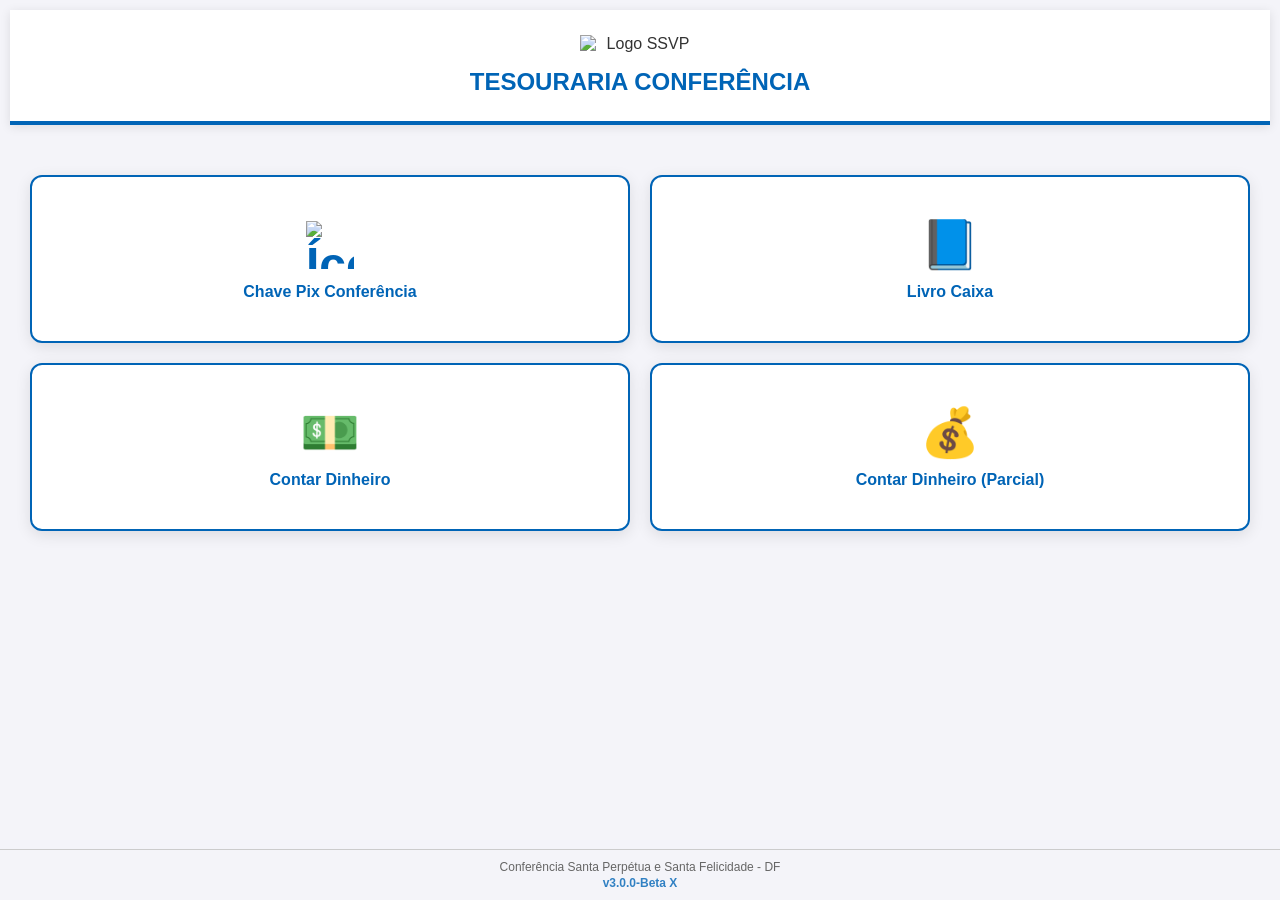
==== commit b57d3aa6: "Ajustar relatório do caixa para detalhar os campos preenchidos" ====
--- a/index.html
+++ b/index.html
@@ -96,7 +96,7 @@
     <footer class="footer-fixo">
         <div class="footer-content">
             <span>Conferência Santa Perpétua e Santa Felicidade - DF</span>
-            <span class="version-tag">v3.0.0-Beta V</span>
+            <span class="version-tag">v3.0.0-Beta X</span>
         </div>
     </footer>
 </body>
--- a/css/layout.css
+++ b/css/layout.css
@@ -4,16 +4,98 @@
     padding: 10px;
 }
 
+
+/* Header Especial da Página Inicial */
+.header-principal {
+    background-color: #ffffff; /* Fundo branco para destacar a logo colorida */
+    padding: 25px 15px;
+    border-bottom: 4px solid #0064b6; /* Linha azul característica no rodapé do header */
+    text-align: center;
+    box-shadow: 0 2px 10px rgba(0,0,0,0.1);
+    justify-content: center; /* Centraliza horizontalmente o conteúdo */
+}
+
+.header-container-flex {
+    display: flex;
+    flex-direction: column; /* Organiza logo em cima e texto embaixo no mobile */
+    align-items: center;
+    gap: 15px;
+}
+
+.logo-principal-ssvp {
+    width: 120px; /* Tamanho ideal para destaque sem ocupar a tela toda */
+    height: auto;
+}
+
+.header-titulos h1 {
+    color: #0064b6;
+    margin: 0;
+    font-size: 1.5rem;
+    font-weight: 800;
+    text-transform: uppercase;
+}
+
+.header-titulos p {
+    color: #555;
+    margin: 5px 0 0 0;
+    font-size: 1rem;
+    font-weight: 500;
+}
+
 .header-content {
     display: flex;
     align-items: center;
-    gap: 10px;
+    justify-content: space-between; /* Empurra o ícone para a direita */
+    width: 100%;
+    padding: 0 10px; /* Pequeno respiro nas bordas */
 }
 
 .header-icon {
     width: 31px;
     height: 31px;
     border-radius: 4px;
+}
+
+.home-link {
+    display: inline-flex !important; /* Força a exibição */
+    align-items: center;
+    justify-content: center;
+    min-width: 44px;  /* Área mínima de toque recomendada pela Apple/Google */
+    min-height: 44px;
+    margin-left: 10px;
+    z-index: 999;     /* Garante que fique acima de outros elementos */
+}
+
+.home-icon {
+    /* Você pode usar um emoji ou se preferir uma imagem */
+    filter: drop-shadow(0px 1px 2px rgba(0,0,0,0.2));
+}
+
+/* Cor oficial da SSVP no preenchimento do SVG 
+.home-icon-svg path {
+    fill: #0064b6; 
+}*/
+
+.home-icon-svg {
+    display: block !important;
+    width: 28px;
+    height: 28px;
+}
+
+.home-icon-svg path {
+    fill: #0064b6 !important; 
+}
+
+/* Feedback visual simples ao tocar/clicar */
+.home-link:active .home-icon-svg {
+    transform: scale(0.9); /* Pequeno encolhimento ao tocar */
+    opacity: 0.8;
+}
+
+.header-content h2 {
+    flex-grow: 1; /* Faz o título ocupar o espaço restante */
+    margin-left: 10px;
+    font-size: 1.2rem; /* Ajuste o tamanho se necessário para mobile */
 }
 
 header h2 {
@@ -56,4 +138,28 @@
     margin-top: -10px;
     margin-bottom: 20px;
     text-align: center;
+}
+
+.input-transparente {
+    width: 100%;
+    border: none;
+    background: transparent;
+    font-family: inherit;
+    font-size: 0.95rem;
+    color: #333;
+    padding: 4px 0;
+    border-bottom: 1px dashed #ccc; /* Linha discreta para indicar que é editável */
+}
+
+.input-transparente:focus {
+    outline: none;
+    border-bottom: 1px solid #0064b6;
+    background: #f0f7ff;
+}
+
+/* Ajuste para o placeholder não sumir totalmente */
+.input-transparente::placeholder {
+    color: #888;
+    font-style: italic;
+    font-size: 0.85rem;
 }
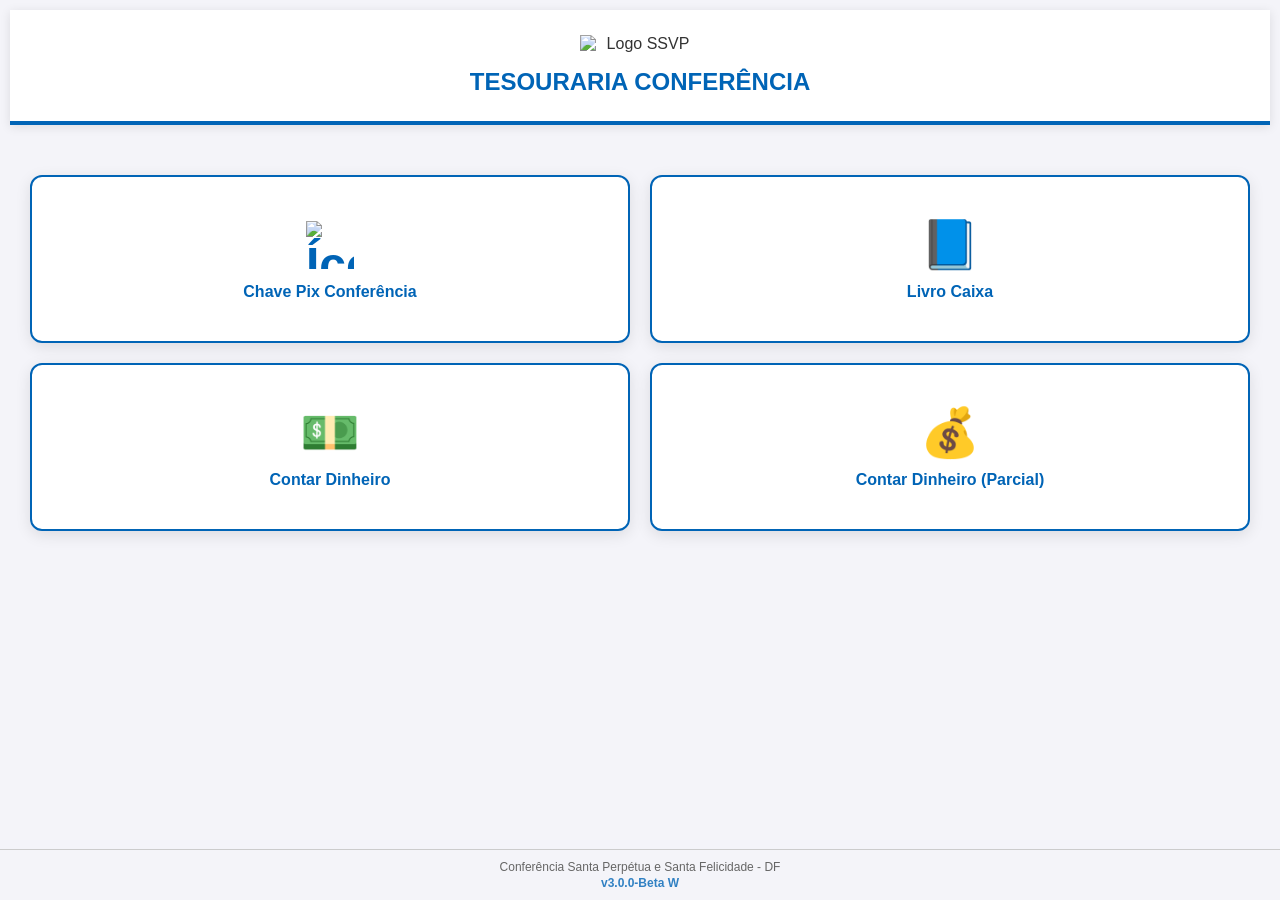
==== commit 6d110a81: "Update index.html Alterar número versão" ====
--- a/index.html
+++ b/index.html
@@ -96,8 +96,8 @@
     <footer class="footer-fixo">
         <div class="footer-content">
             <span>Conferência Santa Perpétua e Santa Felicidade - DF</span>
-            <span class="version-tag">v3.0.0-Beta X</span>
+            <span class="version-tag">v3.0.0-Beta W</span>
         </div>
     </footer>
 </body>
-</html>+</html>
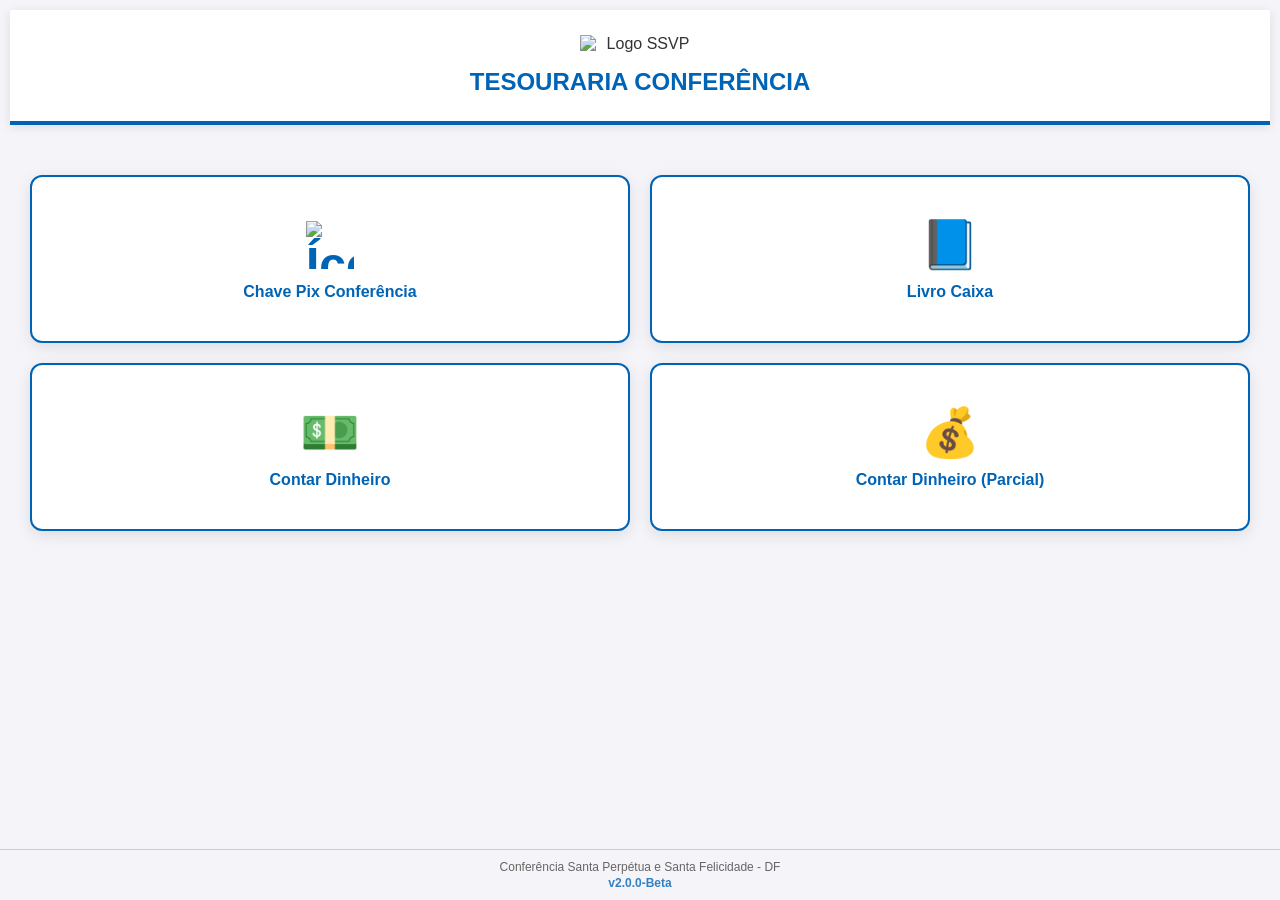
==== commit ee2f5280: "Modificação no número da versão para 2.0.0 Beta" ====
--- a/index.html
+++ b/index.html
@@ -96,7 +96,7 @@
     <footer class="footer-fixo">
         <div class="footer-content">
             <span>Conferência Santa Perpétua e Santa Felicidade - DF</span>
-            <span class="version-tag">v3.0.0-Beta W</span>
+            <span class="version-tag">v2.0.0-Beta</span>
         </div>
     </footer>
 </body>
